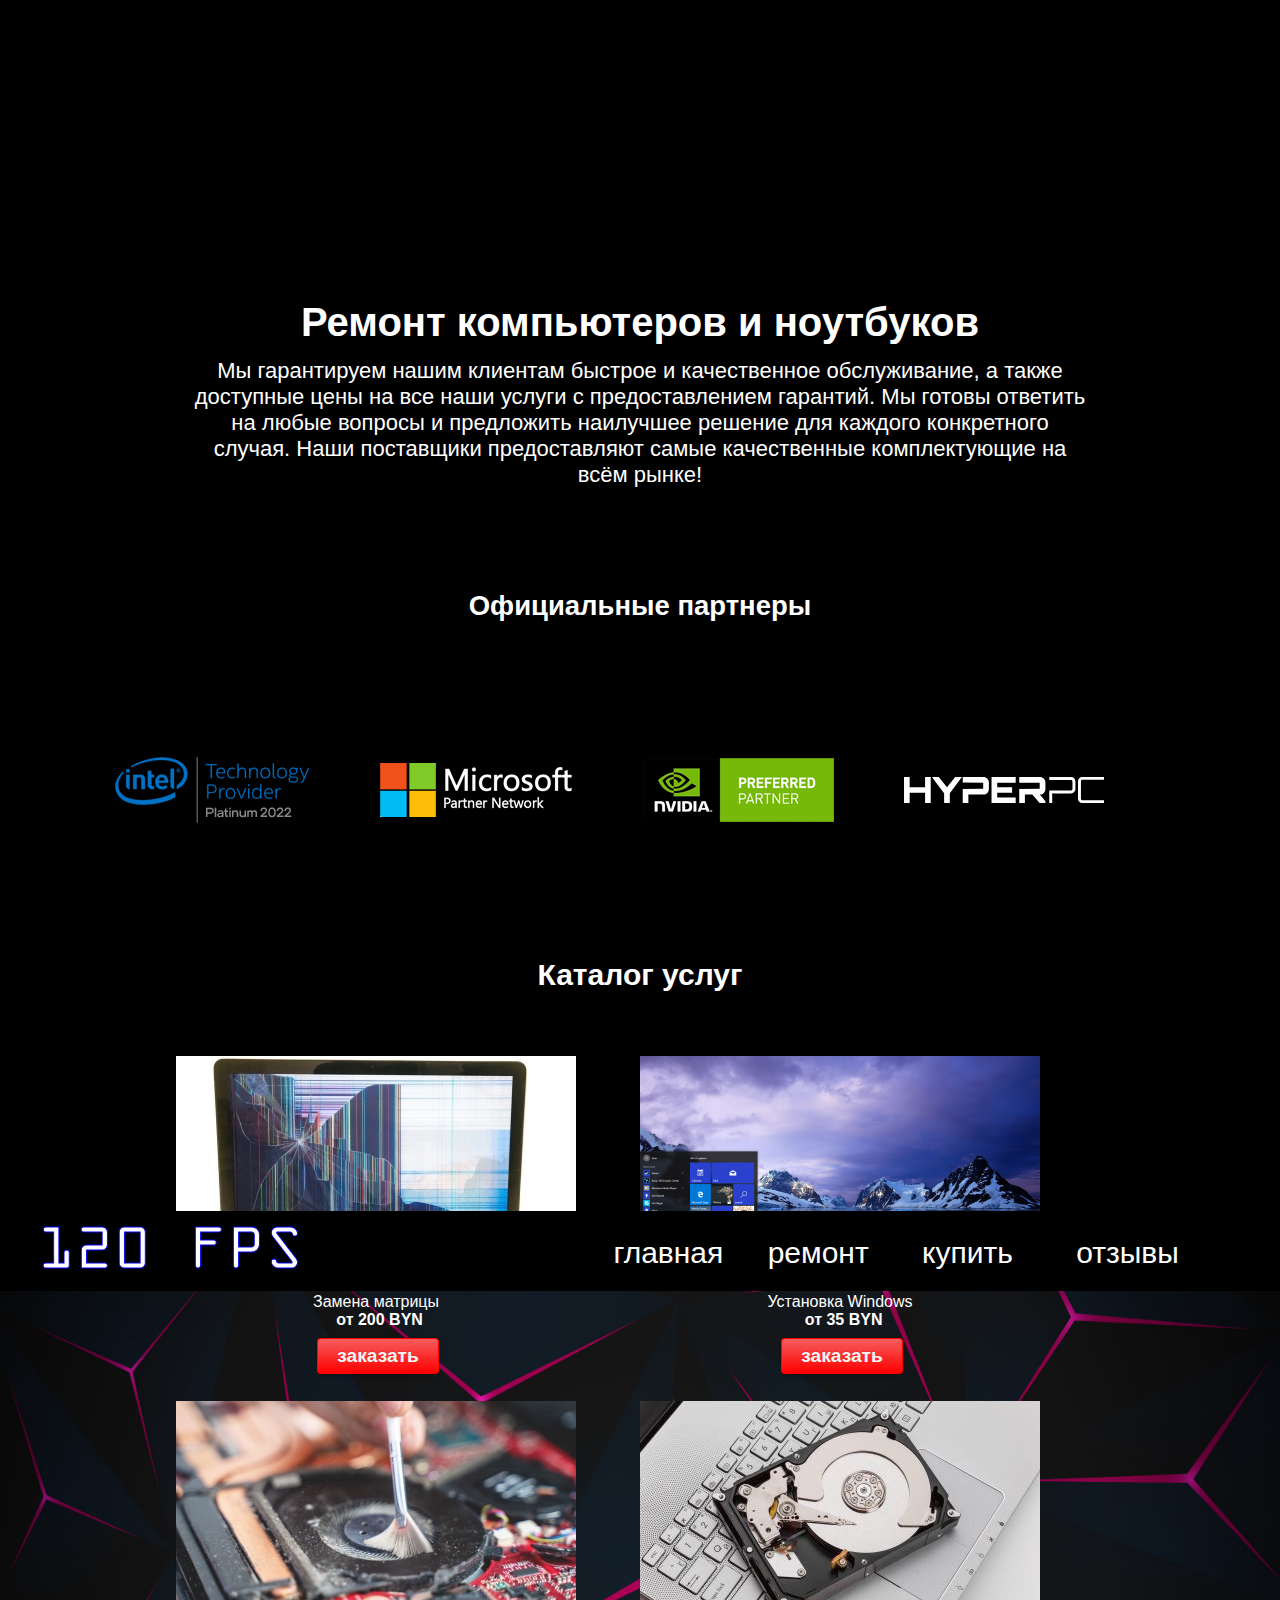
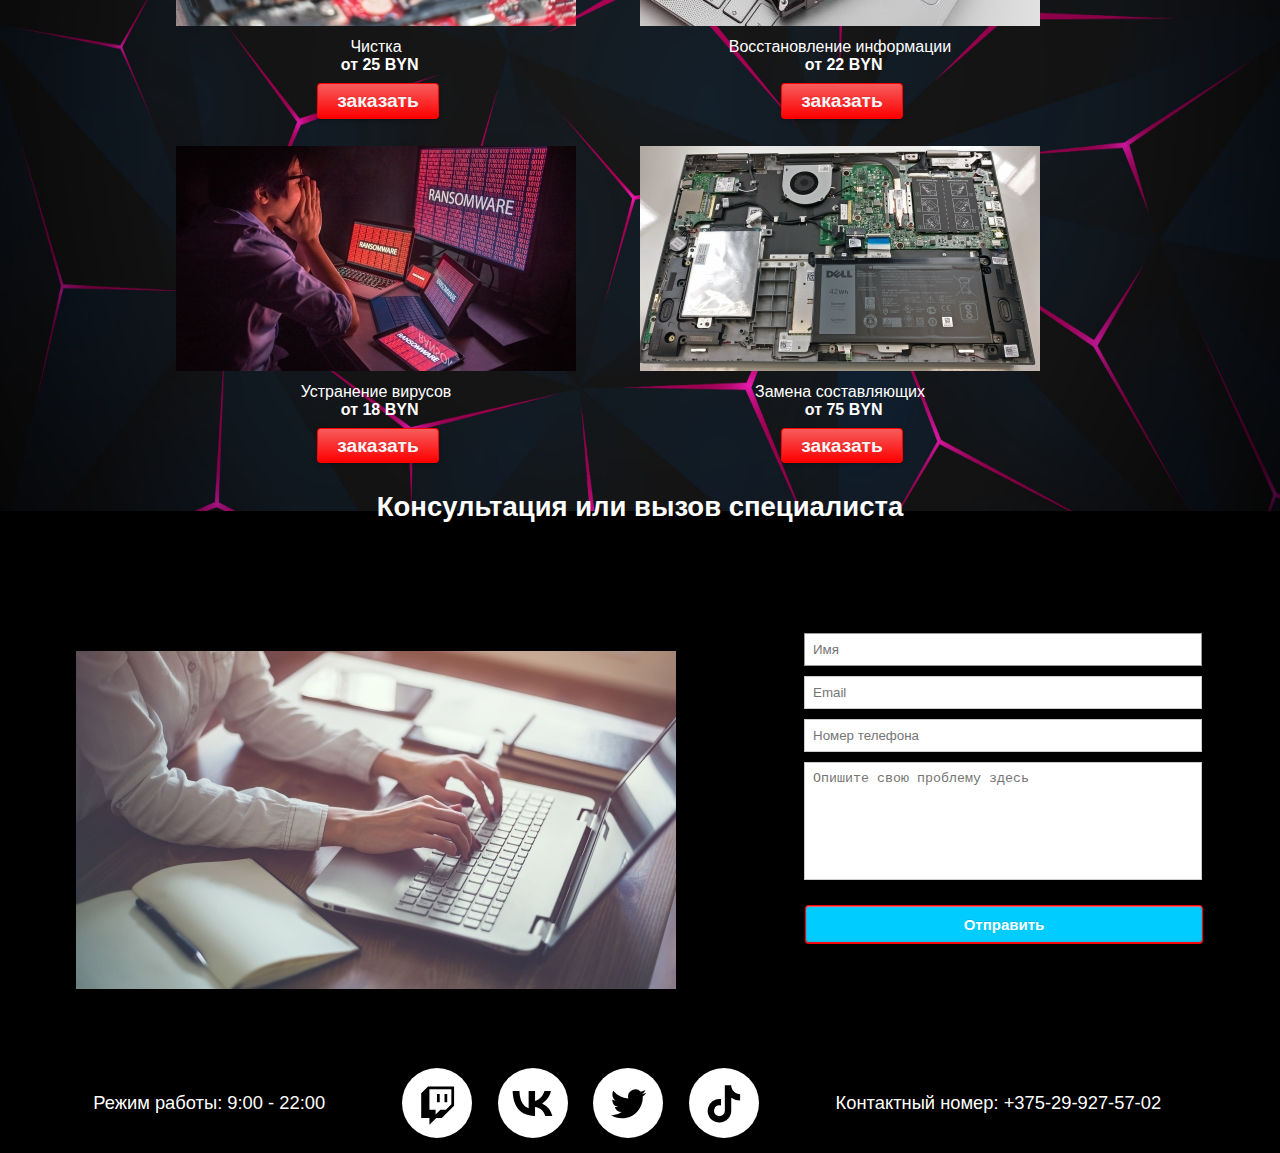
==== repair.html @ aedaf5e7 "Add files via upload" ====
<!DOCTYPE html>
<html lang="en">
<head>
    <meta charset="UTF-8">
    <meta http-equiv="X-UA-Compatible" content="IE=edge">
    <meta name="viewport" content="width=device-width, initial-scale=1.0">
    <link rel="stylesheet" href="repair.css">
    <link rel="stylesheet" href="footer_header.css">
    <title>Мастерская ремонта ПК</title>
</head>
<body>
    <header> 
        <div class="head">
            <?xml version="1.0" encoding="utf-8"?>
            <!DOCTYPE svg PUBLIC "-//W3C//DTD SVG 1.1//EN" "http://www.w3.org/Graphics/SVG/1.1/DTD/svg11.dtd" [
            ]>
            <svg version="1.1" id="Слой_1" xmlns:x="&ns_extend;" xmlns:i="&ns_ai;" xmlns:graph="&ns_graphs;"
                 xmlns="http://www.w3.org/2000/svg" xmlns:xlink="http://www.w3.org/1999/xlink" x="0px" y="0px" viewBox="0 0 350 80"
                 style="enable-background:new 0 0 350 80;" xml:space="preserve">
            <style type="text/css">
                .st0{fill:none;}
                .st1{fill:#FFFFFF;}
                .st2{font-family:'OCRAExtended';}
                .st3{font-size:72px;}
                .st4{fill:none;stroke:#0000FF;stroke-miterlimit:10;}
            </style>
            <switch>
                <foreignObject requiredExtensions="&ns_ai;" x="0" y="0" width="1" height="1">
                </foreignObject>
                <g i:extraneous="self">
                    <rect x="17" y="13" class="st0" width="309" height="70"/>
                    <text transform="matrix(1 0 0 1 17 59.7271)" class="st1 st2 st3">120 FPS</text>
                    <text transform="matrix(1 0 0 1 17 59.7271)" class="st4 st2 st3">120 FPS</text>
                </g>
            </switch>
            </svg>
         <nav>
            <ul class="nav">
                <li><a href="main_page.html">главная</a></li>
                <li><a href="repair.html">ремонт</a></li>
                <li><a href="shop.html">купить</a></li>
                <li><a href="main_page.html#reviews">отзывы</a></li>
            </ul>
         </nav>
         <div class="burger">
            <input type="checkbox" id="check-menu">
            <label for="check-menu">&#9776;</label>
            <nav class="main-menu">
                <a href="main_page.html" class="links">главная</a>
                <a href="repair.html" class="links">ремонт</a>
                <a href="shop.html" class="links">купить</a>
                <a href="main_page.html#reviews" class="links">отзывы</a>
            </nav>
         </div>
        </div>
    </header>
    <main>
        <div class="start">
            <h1 class="start_h">Ремонт компьютеров и ноутбуков</h1>
            <p class="start_text">Мы гарантируем нашим клиентам быстрое и качественное обслуживание, а также доступные цены на все наши услуги с предоставлением гарантий. Мы готовы ответить на любые вопросы и предложить наилучшее решение для каждого конкретного случая. Наши поставщики предоставляют самые качественные комплектующие на всём рынке!
            </p>
        </div>
        <h1>Официальные партнеры</h1>
        <div class="partnership">
            <img src="images/intel-tehcnology-provider-2022-200.png" class="partner" alt="intel">
            <img src="images/microsoft-parner-network-200.png" class="partner" alt="microsoft">
            <img src="images/nvidia-prefered-partner-200.png" class="partner" alt="nvidia">
            <img src="svg/hyperpc-logo-white-name-only-stencil.svg" class="partner" alt="hyperpc">
        </div>
        <h1 class="katalog_h">Каталог услуг</h1>
        <div class="katalog">
            <div class="repair"><figure>
                <img src="images/matrix.png">
            </figure>
            <figcaption>Замена матрицы<br><span class="cost">от 200 BYN</span><br><a href="#contact" class="buy_button">заказать</a></figcaption></div>
        <div class="repair"><figure><p>
            <img src="images/windows10.png">
        <figcaption>Установка Windows<br><span class="cost">от 35 BYN</span><br><a href="#contact" class="buy_button">заказать</a></figcaption></div>
    <div class="repair"><figure>
        <img src="images/cleaning.png">
    </figure>
    <figcaption>Чистка<br><span class="cost">от 25 BYN</span><br><a href="#contact" class="buy_button">заказать</a></figcaption></div>
<div class="repair"><figure>
    <img src="images/ssd.png">
</figure>
<figcaption>Восстановление информации<br><span class="cost">от 22 BYN</span><br><a href="#contact" class="buy_button">заказать</a></figcaption></div>
<div class="repair"><figure>
    <img src="images/virus.png">
</figure>
<figcaption>Устранение вирусов<br><span class="cost">от 18 BYN</span><br><a href="#contact" class="buy_button">заказать</a></figcaption></div>
<div class="repair"><figure>
    <img src="images/repair_complex.png">
</figure>
<figcaption>Замена составляющих<br><span class="cost">от 75 BYN</span><br><a href="#contact" class="buy_button">заказать</a></figcaption></div>
</div> 
<h1 class="help_h"><a name="contact"></a>Консультация или вызов специалиста</h1>
<div class="help">
   <div class="help">
    <img src="images/for_form.png">
   </div>
   <div class="help_form">  
    <form id="contact" action="" method="post">
      <fieldset>
        <input placeholder="Имя" type="text" tabindex="1" required autofocus>
      </fieldset>
      <fieldset>
        <input placeholder="Email" type="email" tabindex="2" required>
      </fieldset>
      <fieldset>
        <input placeholder="Номер телефона" type="tel" tabindex="3" required>
      </fieldset>
      <fieldset>
        <textarea placeholder="Опишите свою проблему здесь" tabindex="5" required></textarea>
      </fieldset>
      <fieldset>
        <button name="submit" type="submit" id="contact-submit">Отправить</button>
      </fieldset>
    </form>
  </div>
</div>
</main>
    <footer>
        <div class="foot">
            <div class="time">Режим работы: 9:00 - 22:00</div>
            <a href="https://www.twitch.tv/rinnegan228  " class="social"><img src="svg/Twitch_white.svg"></a>
            <a href="https://vk.com/dim0o0n1111" class="social"><img src="svg/VK_white.svg"></a>
            <a href="https://twitter.com/Dimooon60848464" class="social"><img src="svg/Twitter_white.svg"></a>
            <a href="https://www.tiktok.com/@9hokaaggee" class="social"><img src="svg/TikTok_white.svg"></a>
        <div class="phone_number">Контактный номер: +375-29-927-57-02</div>
        </div>
    </footer>
</body>
</html>
---- repair.css ----
.start {
    padding-top: 300px;
    width: 100%;
    margin-bottom: 8%;

}
.start_h {
    background: none;
    font-size:30pt;
    text-align: center;
    width:100%;

}
.start_text {
    background: none;
    font-size: 22px;
    width: 70%;
    text-align: center;
    margin: 1% 0 0 15%;
}
.partnership {
    margin: 10% 0;
    display: flex;
    flex-direction: row nowrap;
    justify-content: center;
    width: 100%;
}
.partner {
    width: 200px;
    height: auto;
    margin-right: 5%;
}
.katalog_h {
    font-size: 30px;
}
.katalog {
    margin-top: 5%;
    display: flex;
    flex-flow: row wrap;
    align-items: center;
    justify-content: center;
}
.repair {
    margin:  0 5% 3% 0;
}
.repair figcaption {
    margin-top: 2%;
    margin-left: 20%;
    width: 60%;
    text-align: center;
}
.cost {
    font-weight: 800;
    margin-left: 3%;
    margin-top: 100px;
}

.buy_button, button {
    position: relative;
    z-index: 0;
    left: 0;
    top: 10px;
    left: 2px;
    display: inline-block;
    font-family: Arial,Helvetica,FreeSans,"Liberation Sans","Nimbus Sans L",sans-serif;
    font-size: 1.2em;
    font-weight: 700;
    color: rgb(245,245,245);
    text-shadow: 0 -1px rgba(0,0,0,.1);
    text-decoration: none;
    user-select: none;
    padding: .3em 1em;
    outline: none;
    border: none;
    border-radius: 3px;
    background: red linear-gradient(#f65d5d, red);
    box-shadow: inset red 0 -1px 1px, inset 0 1px 1px #f65d5d, red 0 0 0 1px, rgba(0,0,0,.3) 0 2px 5px;
    animation: pulsate 1.2s linear infinite;
  }
  .buy_button:hover {
    animation-play-state: paused;
    cursor: pointer;
  }
  .buy_button:active {
    top: 10px;
    color: #fff;
    text-shadow: 0 -1px rgba(0,0,0,.3), 0 0 5px #ffd, 0 0 8px #fff;
    box-shadow: 0 -1px 3px rgba(0,0,0,.3), 0 1px 1px #fff, inset 0 1px 2px rgba(0,0,0,.8), inset 0 -1px 0 rgba(0,0,0,.05); 
  }
  @keyframes pulsate {
    50% {color: #fff; text-shadow: 0 -1px rgba(0,0,0,.3), 0 0 5px #ffd, 0 0 8px #fff;}
  }

  h1 {
    text-align: center;
    font-size: calc(14px + 16 *(100vw / 1519));
  }

  .help_h {
    text-align: center;
    width: 100%;
  }

.help {
    margin-top: 5%;
    display: flex;
    flex-flow: row nowrap;
    align-items: center;
    justify-content: center;
    font-size: calc(14px + 11 *(100vw / 1519));
}

.help_form {
	max-width:400px;
	width:100%;
	position:relative;
    margin: 0 0 0 10%;
}

fieldset {
	border: medium none;
	margin: 0 0 5px;
	padding: 0;
	width: 100%;
}

#contact input[type="text"], #contact input[type="email"], #contact input[type="tel"], #contact input[type="url"], #contact textarea {
	width:95%;
	border:1px solid #CCC;
	background:#FFF;
	margin:0 0 5px;
	padding:8px;
    color:#000000;
}

#contact input[type="text"]:hover, #contact input[type="email"]:hover, #contact input[type="tel"]:hover, #contact input[type="url"]:hover, #contact textarea:hover {
	transition:border-color 0.3s ease-in-out;
	border:1px solid #AAA;
}

#contact textarea {
	height:100px;
	max-width:100%;
  resize:none;
}

#contact button[type="submit"] {
	cursor:pointer;
	width:99%;
	border:none;
	background:#0CF;
	color:#FFF;
	margin:0 0 5px;
	padding:10px;
	font-size:15px;
}

#contact button[type="submit"]:hover {
	background:#09C;
	transition:background-color 0.3s ease-in-out;
}

#contact button[type="submit"]:active { box-shadow:inset 0 1px 3px rgba(0, 0, 0, 0.5); }

#contact input:focus, #contact textarea:focus {
	outline:0;
	border:1px solid #999;
}

@media screen and (max-width: 1080px) {

    .help img {
        margin: 0 0 5% 0;
        width: 100%;
        height: auto;
    }
    .container {
        padding-top: 5%;
        margin: 0 0 0 2%;

    }
    .buy_button {
        margin-bottom: 10%;
    }
}
@media screen and (max-width: 900px) {
    .help {
        flex-flow: column nowrap;
        justify-content: center;
    }
    .partner {
        width: 20%;
    }
}
@media screen and (max-width:801px) {
    .katalog {
        margin-top: 10%;
        flex-direction: nowrap;
    }
    .repair {
        margin: 0;
    }
    .repair img {
        display: block;
        width: 95%;
        margin: 0 auto;
    }
    .repair figcaption {
        width: 70%;
    }
    #contact button[type="submit"]{
        width: 90%;
        margin-left: 2%;
    }
    #contact input[type="text"], #contact input[type="email"], #contact input[type="tel"], #contact input[type="url"], #contact textarea {
        width: 90%;
    }
    .start {
        padding-top: 100px;
    }
    }
---- footer_header.css ----
.foot, .head {
  display: flex;
  flex-flow: row nowrap;
  align-items: center;
  justify-content: left;
}

* {
  padding: 0;
  margin: 0;
  color: #FFFFFF;
}

html {
  scroll-behavior: smooth;
}

body {
  width: 100%;
  height: 100%;
  font-family: "Open Sans", sans-serif;
  background-color: #000000;
  background-image: url("./images/background1.jpg");
  background-size: 100% 100%;
  background-repeat: no-repeat;
  background-attachment: fixed;
}

::-moz-selection {
  background-color: red;
}

::selection {
  background-color: red;
}

/* HEADER */
@font-face {
  font-family: "OCRAExtended";
  src: url(svg/OCR\ A\ Extended\ Regular.ttf);
}
.head {
  background-color: #000000;
  width: 100%;
  height: 80px;
  position: fixed;
  z-index: 1;
}

svg {
  width: 350px;
  height: 70px;
}

ul.nav {
  list-style: none;
  position: absolute;
  margin-left: 20%;
  top: 30%;
  width: 50%;
}
ul.nav li {
  display: inline;
  margin-right: 10%;
}
ul.nav li a {
  display: inline-block;
  border: 1px solid #000000;
  height: 36px;
  padding: 0 1%;
  width: 11.1%;
  text-align: center;
  text-decoration: none;
  font-size: 30px;
}
ul.nav li a:after {
  content: "";
  display: block;
  position: relative;
  right: 0;
  bottom: -3px;
  width: 0;
}
ul.nav li a:hover {
  color: red;
}
ul.nav li a:hover:after {
  content: "";
  width: 100px;
  display: block;
  position: relative;
  left: 0;
  bottom: -3px;
  height: 2px;
  background-color: red;
  transition: width 0.5s;
}

/* BURGER */
.burger {
  display: none;
  background-color: #000000;
  width: 100px;
  position: relative;
  text-align: center;
  height: 80px;
}

#check-menu {
  display: none;
}

label {
  display: block;
  position: absolute;
  top: 30%;
  left: 53%;
  width: 40%;
  height: 45%;
  cursor: pointer;
  z-index: 2;
  line-height: 40px;
  font-size: 30px;
}

.main-menu {
  display: block;
  position: absolute;
  width: 200%;
  bottom: 0;
  right: 0%;
  transform: translateY(100%);
  max-height: 0;
  font-size: 0;
  overflow: hidden;
  transition: 0.5s all;
  background-color: #000000;
}

.links {
  display: block;
  width: 100%;
  padding: 20px 10px;
  text-decoration: none;
  border-top: 1px solid rgba(255, 255, 255, 0.3);
  background-color: #000000;
}

.links:last-child {
  border-bottom: 1px solid rgba(255, 255, 255, 0.3);
}

#check-menu:checked ~ .main-menu {
  max-height: 100vh;
  font-size: 26px;
}

/*FOOTER */
.foot {
  margin-top: 5%;
  width: 100%;
  height: 100px;
  background-color: #000000;
  justify-content: center;
}

.time {
  margin: 0 5% 0 5%;
  font-size: calc(5px + 1.0416666667vw);
}

.social {
  margin: 0 1%;
  height: 70px;
}
.social img {
  width: 70px;
  height: 70px;
  transition: 1s;
}
.social img:hover {
  transform: scale(1.19);
}

.phone_number {
  font-size: 50%;
  font-size: calc(5px + 1.0416666667vw);
  margin: 0 7% 0 5%;
}

@media screen and (max-width: 1080px) {
  img {
    max-width: 100%;
  }
  .head {
    height: 80px;
  }
  svg {
    width: 30%;
    min-width: 150px;
    margin-right: auto;
  }
  .nav {
    display: none;
  }
  .burger {
    display: block;
  }
  .social img {
    max-width: -moz-fit-content;
    max-width: fit-content;
    width: 80%;
    min-width: 35px;
    padding-top: 0%;
  }
}
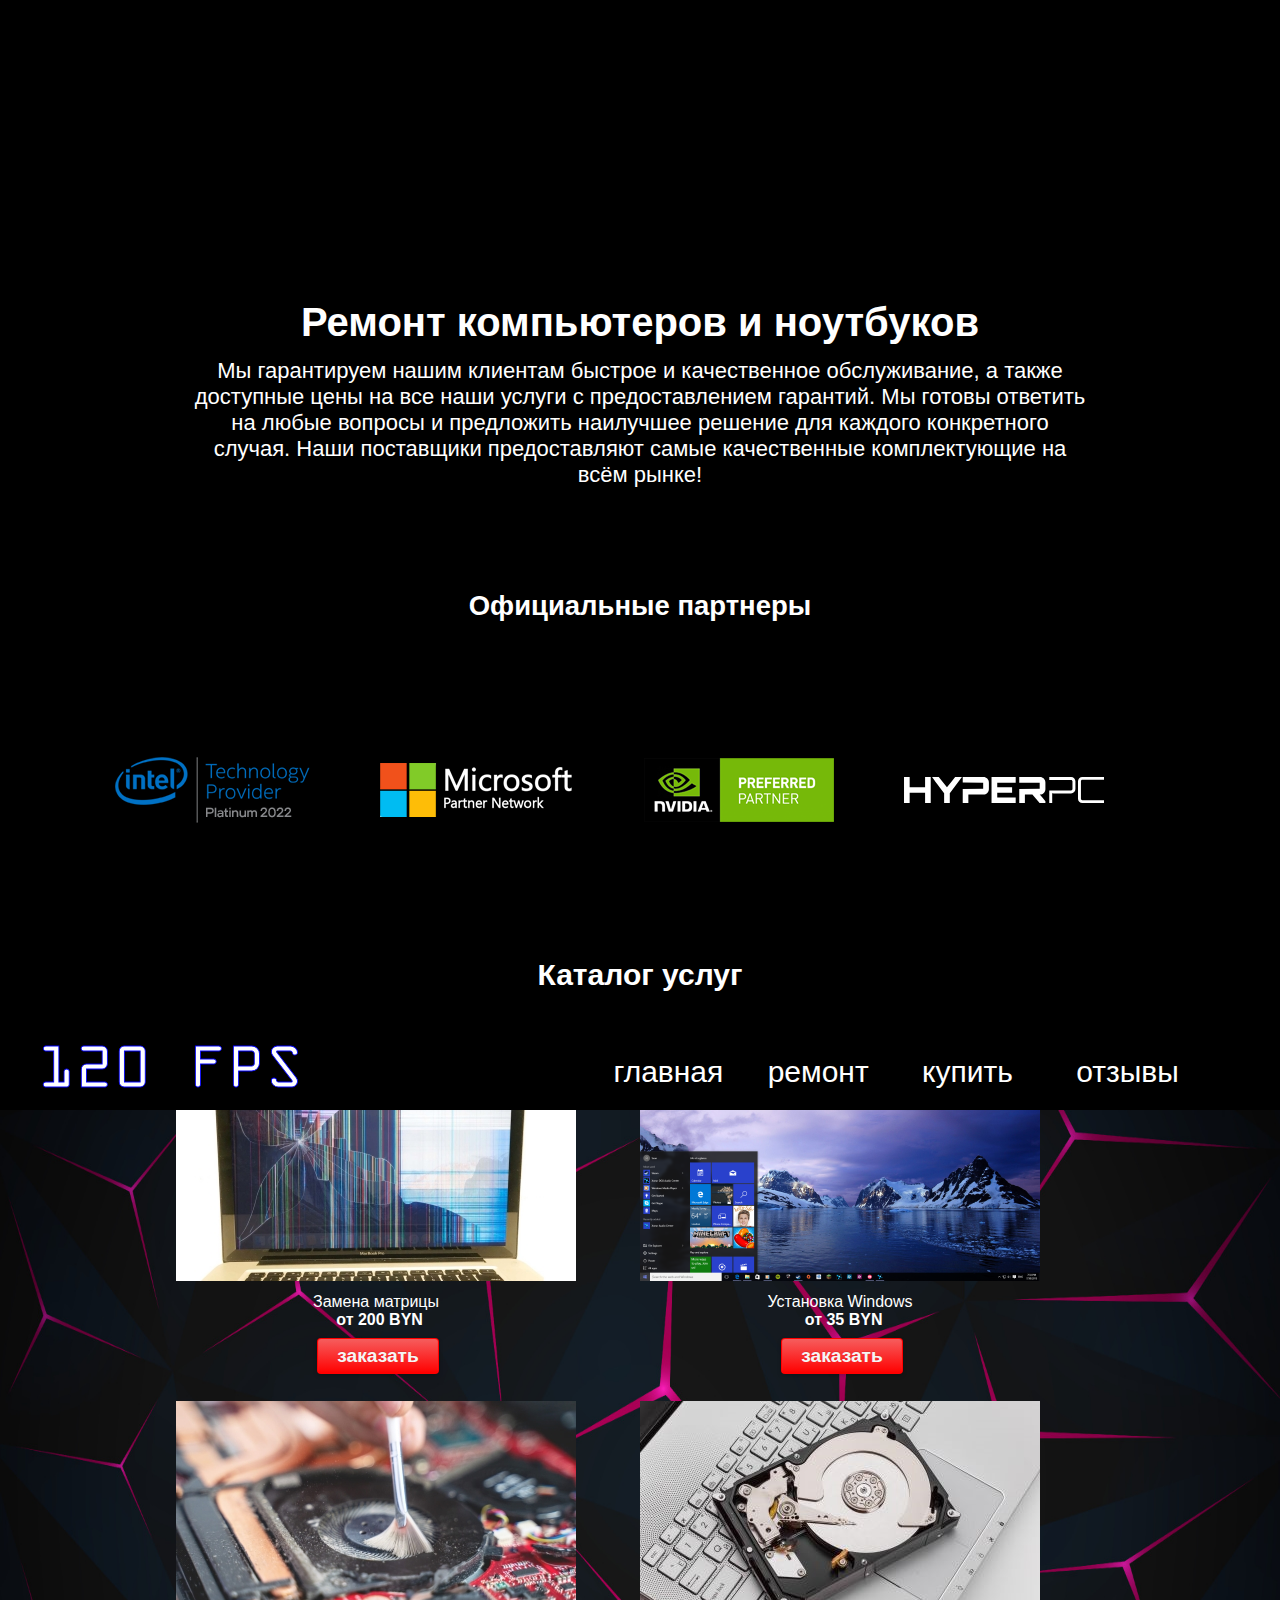
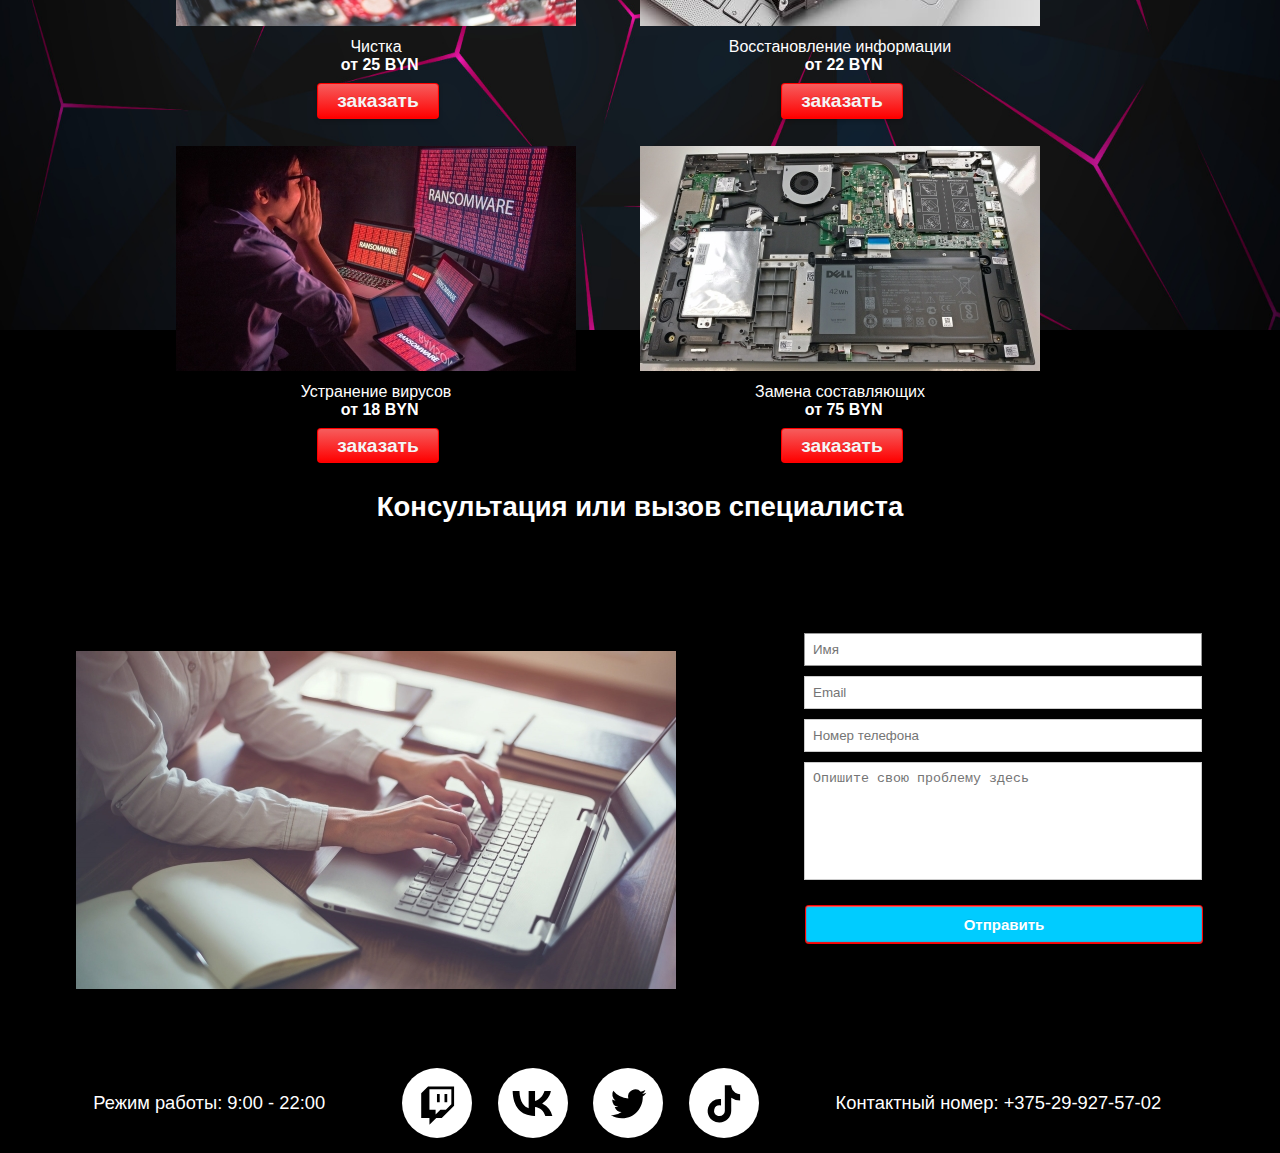
==== commit d1547cf8: "Update repair.html" ====
--- a/repair.html
+++ b/repair.html
@@ -1,133 +1,133 @@
-<!DOCTYPE html>
-<html lang="en">
-<head>
-    <meta charset="UTF-8">
-    <meta http-equiv="X-UA-Compatible" content="IE=edge">
-    <meta name="viewport" content="width=device-width, initial-scale=1.0">
-    <link rel="stylesheet" href="repair.css">
-    <link rel="stylesheet" href="footer_header.css">
-    <title>Мастерская ремонта ПК</title>
-</head>
-<body>
-    <header> 
-        <div class="head">
-            <?xml version="1.0" encoding="utf-8"?>
-            <!DOCTYPE svg PUBLIC "-//W3C//DTD SVG 1.1//EN" "http://www.w3.org/Graphics/SVG/1.1/DTD/svg11.dtd" [
-            ]>
-            <svg version="1.1" id="Слой_1" xmlns:x="&ns_extend;" xmlns:i="&ns_ai;" xmlns:graph="&ns_graphs;"
-                 xmlns="http://www.w3.org/2000/svg" xmlns:xlink="http://www.w3.org/1999/xlink" x="0px" y="0px" viewBox="0 0 350 80"
-                 style="enable-background:new 0 0 350 80;" xml:space="preserve">
-            <style type="text/css">
-                .st0{fill:none;}
-                .st1{fill:#FFFFFF;}
-                .st2{font-family:'OCRAExtended';}
-                .st3{font-size:72px;}
-                .st4{fill:none;stroke:#0000FF;stroke-miterlimit:10;}
-            </style>
-            <switch>
-                <foreignObject requiredExtensions="&ns_ai;" x="0" y="0" width="1" height="1">
-                </foreignObject>
-                <g i:extraneous="self">
-                    <rect x="17" y="13" class="st0" width="309" height="70"/>
-                    <text transform="matrix(1 0 0 1 17 59.7271)" class="st1 st2 st3">120 FPS</text>
-                    <text transform="matrix(1 0 0 1 17 59.7271)" class="st4 st2 st3">120 FPS</text>
-                </g>
-            </switch>
-            </svg>
-         <nav>
-            <ul class="nav">
-                <li><a href="main_page.html">главная</a></li>
-                <li><a href="repair.html">ремонт</a></li>
-                <li><a href="shop.html">купить</a></li>
-                <li><a href="main_page.html#reviews">отзывы</a></li>
-            </ul>
-         </nav>
-         <div class="burger">
-            <input type="checkbox" id="check-menu">
-            <label for="check-menu">&#9776;</label>
-            <nav class="main-menu">
-                <a href="main_page.html" class="links">главная</a>
-                <a href="repair.html" class="links">ремонт</a>
-                <a href="shop.html" class="links">купить</a>
-                <a href="main_page.html#reviews" class="links">отзывы</a>
-            </nav>
-         </div>
-        </div>
-    </header>
-    <main>
-        <div class="start">
-            <h1 class="start_h">Ремонт компьютеров и ноутбуков</h1>
-            <p class="start_text">Мы гарантируем нашим клиентам быстрое и качественное обслуживание, а также доступные цены на все наши услуги с предоставлением гарантий. Мы готовы ответить на любые вопросы и предложить наилучшее решение для каждого конкретного случая. Наши поставщики предоставляют самые качественные комплектующие на всём рынке!
-            </p>
-        </div>
-        <h1>Официальные партнеры</h1>
-        <div class="partnership">
-            <img src="images/intel-tehcnology-provider-2022-200.png" class="partner" alt="intel">
-            <img src="images/microsoft-parner-network-200.png" class="partner" alt="microsoft">
-            <img src="images/nvidia-prefered-partner-200.png" class="partner" alt="nvidia">
-            <img src="svg/hyperpc-logo-white-name-only-stencil.svg" class="partner" alt="hyperpc">
-        </div>
-        <h1 class="katalog_h">Каталог услуг</h1>
-        <div class="katalog">
-            <div class="repair"><figure>
-                <img src="images/matrix.png">
-            </figure>
-            <figcaption>Замена матрицы<br><span class="cost">от 200 BYN</span><br><a href="#contact" class="buy_button">заказать</a></figcaption></div>
-        <div class="repair"><figure><p>
-            <img src="images/windows10.png">
-        <figcaption>Установка Windows<br><span class="cost">от 35 BYN</span><br><a href="#contact" class="buy_button">заказать</a></figcaption></div>
-    <div class="repair"><figure>
-        <img src="images/cleaning.png">
-    </figure>
-    <figcaption>Чистка<br><span class="cost">от 25 BYN</span><br><a href="#contact" class="buy_button">заказать</a></figcaption></div>
-<div class="repair"><figure>
-    <img src="images/ssd.png">
-</figure>
-<figcaption>Восстановление информации<br><span class="cost">от 22 BYN</span><br><a href="#contact" class="buy_button">заказать</a></figcaption></div>
-<div class="repair"><figure>
-    <img src="images/virus.png">
-</figure>
-<figcaption>Устранение вирусов<br><span class="cost">от 18 BYN</span><br><a href="#contact" class="buy_button">заказать</a></figcaption></div>
-<div class="repair"><figure>
-    <img src="images/repair_complex.png">
-</figure>
-<figcaption>Замена составляющих<br><span class="cost">от 75 BYN</span><br><a href="#contact" class="buy_button">заказать</a></figcaption></div>
-</div> 
-<h1 class="help_h"><a name="contact"></a>Консультация или вызов специалиста</h1>
-<div class="help">
-   <div class="help">
-    <img src="images/for_form.png">
-   </div>
-   <div class="help_form">  
-    <form id="contact" action="" method="post">
-      <fieldset>
-        <input placeholder="Имя" type="text" tabindex="1" required autofocus>
-      </fieldset>
-      <fieldset>
-        <input placeholder="Email" type="email" tabindex="2" required>
-      </fieldset>
-      <fieldset>
-        <input placeholder="Номер телефона" type="tel" tabindex="3" required>
-      </fieldset>
-      <fieldset>
-        <textarea placeholder="Опишите свою проблему здесь" tabindex="5" required></textarea>
-      </fieldset>
-      <fieldset>
-        <button name="submit" type="submit" id="contact-submit">Отправить</button>
-      </fieldset>
-    </form>
-  </div>
-</div>
-</main>
-    <footer>
-        <div class="foot">
-            <div class="time">Режим работы: 9:00 - 22:00</div>
-            <a href="https://www.twitch.tv/rinnegan228  " class="social"><img src="svg/Twitch_white.svg"></a>
-            <a href="https://vk.com/dim0o0n1111" class="social"><img src="svg/VK_white.svg"></a>
-            <a href="https://twitter.com/Dimooon60848464" class="social"><img src="svg/Twitter_white.svg"></a>
-            <a href="https://www.tiktok.com/@9hokaaggee" class="social"><img src="svg/TikTok_white.svg"></a>
-        <div class="phone_number">Контактный номер: +375-29-927-57-02</div>
-        </div>
-    </footer>
-</body>
-</html>+<!DOCTYPE html>
+<html lang="en">
+<head>
+    <meta charset="UTF-8">
+    <meta http-equiv="X-UA-Compatible" content="IE=edge">
+    <meta name="viewport" content="width=device-width, initial-scale=1.0">
+    <link rel="stylesheet" href="repair.css">
+    <link rel="stylesheet" href="footer_header.css">
+    <title>Мастерская ремонта ПК</title>
+</head>
+<body>
+    <header> 
+        <div class="head">
+            <?xml version="1.0" encoding="utf-8"?>
+            <!DOCTYPE svg PUBLIC "-//W3C//DTD SVG 1.1//EN" "http://www.w3.org/Graphics/SVG/1.1/DTD/svg11.dtd" [
+            ]>
+            <svg version="1.1" id="Слой_1" xmlns:x="&ns_extend;" xmlns:i="&ns_ai;" xmlns:graph="&ns_graphs;"
+                 xmlns="http://www.w3.org/2000/svg" xmlns:xlink="http://www.w3.org/1999/xlink" x="0px" y="0px" viewBox="0 0 350 80"
+                 style="enable-background:new 0 0 350 80;" xml:space="preserve">
+            <style type="text/css">
+                .st0{fill:none;}
+                .st1{fill:#FFFFFF;}
+                .st2{font-family:'OCRAExtended';}
+                .st3{font-size:72px;}
+                .st4{fill:none;stroke:#0000FF;stroke-miterlimit:10;}
+            </style>
+            <switch>
+                <foreignObject requiredExtensions="&ns_ai;" x="0" y="0" width="1" height="1">
+                </foreignObject>
+                <g i:extraneous="self">
+                    <rect x="17" y="13" class="st0" width="309" height="70"/>
+                    <text transform="matrix(1 0 0 1 17 59.7271)" class="st1 st2 st3">120 FPS</text>
+                    <text transform="matrix(1 0 0 1 17 59.7271)" class="st4 st2 st3">120 FPS</text>
+                </g>
+            </switch>
+            </svg>
+         <nav>
+            <ul class="nav">
+                <li><a href="index.html">главная</a></li>
+                <li><a href="repair.html">ремонт</a></li>
+                <li><a href="shop.html">купить</a></li>
+                <li><a href="index.html#reviews">отзывы</a></li>
+            </ul>
+         </nav>
+         <div class="burger">
+            <input type="checkbox" id="check-menu">
+            <label for="check-menu">&#9776;</label>
+            <nav class="main-menu">
+                <a href="index.html" class="links">главная</a>
+                <a href="repair.html" class="links">ремонт</a>
+                <a href="shop.html" class="links">купить</a>
+                <a href="index.html#reviews" class="links">отзывы</a>
+            </nav>
+         </div>
+        </div>
+    </header>
+    <main>
+        <div class="start">
+            <h1 class="start_h">Ремонт компьютеров и ноутбуков</h1>
+            <p class="start_text">Мы гарантируем нашим клиентам быстрое и качественное обслуживание, а также доступные цены на все наши услуги с предоставлением гарантий. Мы готовы ответить на любые вопросы и предложить наилучшее решение для каждого конкретного случая. Наши поставщики предоставляют самые качественные комплектующие на всём рынке!
+            </p>
+        </div>
+        <h1>Официальные партнеры</h1>
+        <div class="partnership">
+            <img src="images/intel-tehcnology-provider-2022-200.png" class="partner" alt="intel">
+            <img src="images/microsoft-parner-network-200.png" class="partner" alt="microsoft">
+            <img src="images/nvidia-prefered-partner-200.png" class="partner" alt="nvidia">
+            <img src="svg/hyperpc-logo-white-name-only-stencil.svg" class="partner" alt="hyperpc">
+        </div>
+        <h1 class="katalog_h">Каталог услуг</h1>
+        <div class="katalog">
+            <div class="repair"><figure>
+                <img src="images/matrix.png">
+            </figure>
+            <figcaption>Замена матрицы<br><span class="cost">от 200 BYN</span><br><a href="#contact" class="buy_button">заказать</a></figcaption></div>
+        <div class="repair"><figure><p>
+            <img src="images/windows10.png">
+        <figcaption>Установка Windows<br><span class="cost">от 35 BYN</span><br><a href="#contact" class="buy_button">заказать</a></figcaption></div>
+    <div class="repair"><figure>
+        <img src="images/cleaning.png">
+    </figure>
+    <figcaption>Чистка<br><span class="cost">от 25 BYN</span><br><a href="#contact" class="buy_button">заказать</a></figcaption></div>
+<div class="repair"><figure>
+    <img src="images/ssd.png">
+</figure>
+<figcaption>Восстановление информации<br><span class="cost">от 22 BYN</span><br><a href="#contact" class="buy_button">заказать</a></figcaption></div>
+<div class="repair"><figure>
+    <img src="images/virus.png">
+</figure>
+<figcaption>Устранение вирусов<br><span class="cost">от 18 BYN</span><br><a href="#contact" class="buy_button">заказать</a></figcaption></div>
+<div class="repair"><figure>
+    <img src="images/repair_complex.png">
+</figure>
+<figcaption>Замена составляющих<br><span class="cost">от 75 BYN</span><br><a href="#contact" class="buy_button">заказать</a></figcaption></div>
+</div> 
+<h1 class="help_h"><a name="contact"></a>Консультация или вызов специалиста</h1>
+<div class="help">
+   <div class="help">
+    <img src="images/for_form.png">
+   </div>
+   <div class="help_form">  
+    <form id="contact" action="" method="post">
+      <fieldset>
+        <input placeholder="Имя" type="text" tabindex="1" required autofocus>
+      </fieldset>
+      <fieldset>
+        <input placeholder="Email" type="email" tabindex="2" required>
+      </fieldset>
+      <fieldset>
+        <input placeholder="Номер телефона" type="tel" tabindex="3" required>
+      </fieldset>
+      <fieldset>
+        <textarea placeholder="Опишите свою проблему здесь" tabindex="5" required></textarea>
+      </fieldset>
+      <fieldset>
+        <button name="submit" type="submit" id="contact-submit">Отправить</button>
+      </fieldset>
+    </form>
+  </div>
+</div>
+</main>
+    <footer>
+        <div class="foot">
+            <div class="time">Режим работы: 9:00 - 22:00</div>
+            <a href="https://www.twitch.tv/rinnegan228  " class="social"><img src="svg/Twitch_white.svg"></a>
+            <a href="https://vk.com/dim0o0n1111" class="social"><img src="svg/VK_white.svg"></a>
+            <a href="https://twitter.com/Dimooon60848464" class="social"><img src="svg/Twitter_white.svg"></a>
+            <a href="https://www.tiktok.com/@9hokaaggee" class="social"><img src="svg/TikTok_white.svg"></a>
+        <div class="phone_number">Контактный номер: +375-29-927-57-02</div>
+        </div>
+    </footer>
+</body>
+</html>
